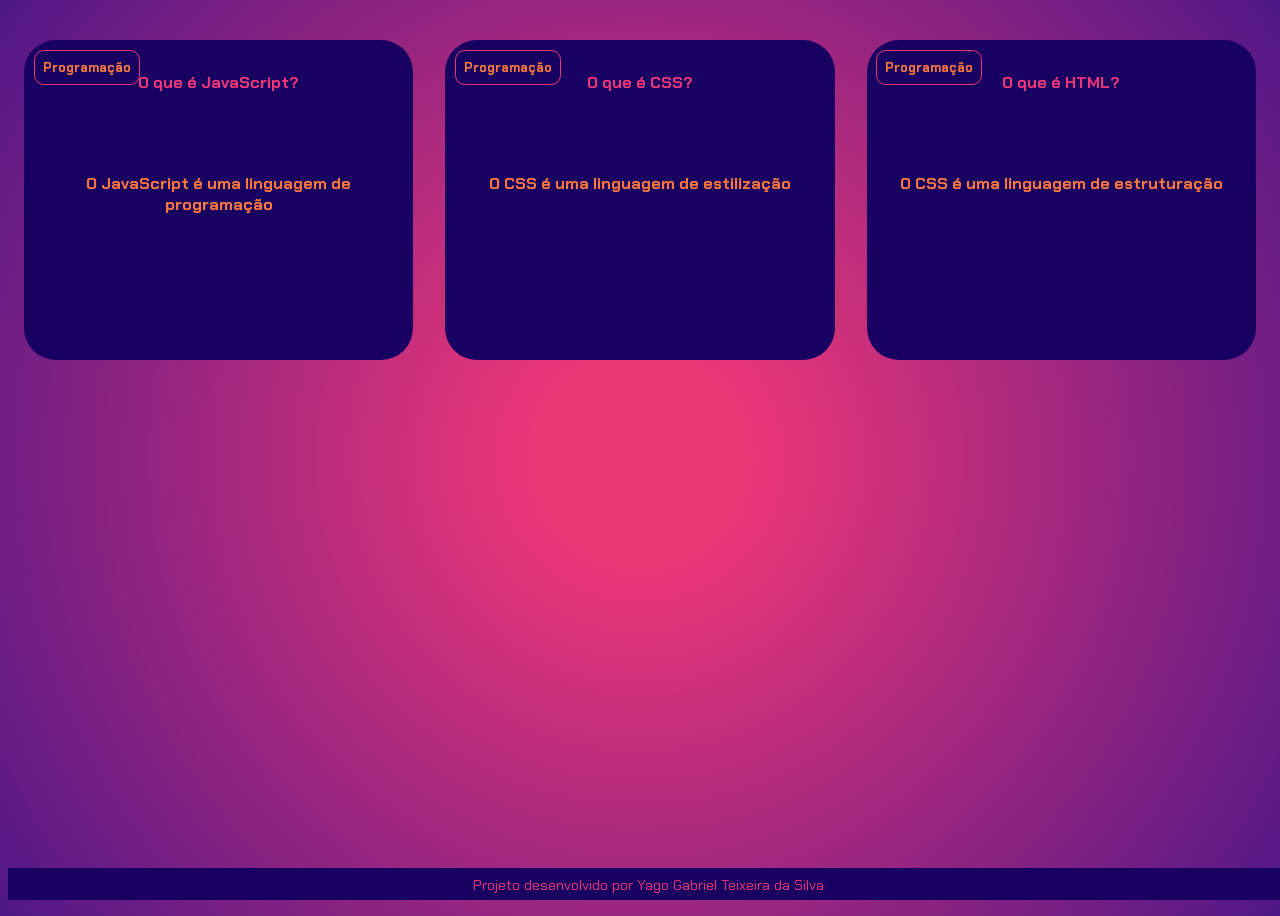
==== index.html @ 6e8b6c1e "Add files via upload" ====
<!DOCTYPE html>
<html lang="pt-br">

<head>
    <meta charset="UTF-8">
    <meta name="viewport" content="width=device-width, initial-scale=1.0">
    <title>Flashcards</title>
    <link rel="stylesheet" href="assets/style.css">
</head>

<body>
    <main>
        <section id="container">

            <article class="cartao">
                <div class="cartao__conteudo">
                    <h3>Programação</h3>
                    <div class="cartao__conteudo__pergunta">
                        <p>O que é JavaScript?</p>
                    </div>
                    <div class="cartao__conteudo__resposta">
                        <p>O JavaScript é uma linguagem de programação</p>
                    </div>
                </div>

            </article>

            <article class="cartao">
                <div class="cartao__conteudo">
                    <h3>Programação</h3>
                    <div class="cartao__conteudo__pergunta">
                        <p>O que é CSS?</p>
                    </div>
                    <div class="cartao__conteudo__resposta">
                        <p>O CSS é uma linguagem de estilização</p>
                    </div>
                </div>

            </article>

            <article class="cartao">
                <div class="cartao__conteudo">
                    <h3>Programação</h3>
                    <div class="cartao__conteudo__pergunta">
                        <p>O que é HTML?</p>
                    </div>
                    <div class="cartao__conteudo__resposta">
                        <p>O CSS é uma linguagem de estruturação</p>
                    </div>
                </div>

            </article>


        </section>
    </main>

    <footer>
        <p>Projeto desenvolvido por Yago Gabriel Teixeira da Silva</p>
    </footer>

</body>

</html>
---- assets/style.css ----
@import url('https://fonts.googleapis.com/css2?family=Chakra+Petch:ital,wght@0,300;0,400;0,500;0,600;0,700;1,300;1,400;1,500;1,600;1,700&display=swap');

:root{
    --font:"Chakra Petch", sans-serif;
    --cor1: #FB773C;
    --cor2: #EB3678;
    --cor3: #4F1787;
    --cor4: #180161;
}

body{
    min-height: 100vh;
    background-repeat: no-repeat;
    background-attachment: fixed;
    background-size: cover;
    background: rgb(235,54,120);
background: radial-gradient(circle, rgba(235,54,120,1) 14%, rgba(79,23,135,1) 100%);
    color: var(--cor1);
    font-family: var(--font);
}

#container{
    display: flex;
}

.cartao{
    margin: 1rem 1rem;
    height: 20rem;
    flex-grow: 1;
    flex-basis: calc(33% - 6rem);
}


.cartao__conteudo{
    background-color: var(--cor4);
    text-align: center;
    height: 100%;
    border-radius: 2rem;
}


.cartao__conteudo h3{
    color: var(--cor1);
    border: 1px solid var(--cor2);
    text-align: left;
    padding: 0.5rem;
    position: absolute;
    margin: 0.6rem;
    border-radius: 0.6rem;
    font-size: 1vw;
}


.cartao__conteudo p{
    margin-top: 1rem;
    padding: 2rem;
}

.cartao__conteudo__pergunta p{
    color: var(--cor2);
    font-weight: 900;
}

.cartao__conteudo__resposta{
    color: var(--cor1);
    font-weight: 700;
}


footer{
    background-color: var(--cor4);
    color: var(--cor2);
    bottom: 0;
    position: fixed;
    width: 100%;
    height: 2rem;
}
footer p{
    text-align: center;
    font-size: 0.9rem;
    margin-top: 0.5rem;
}
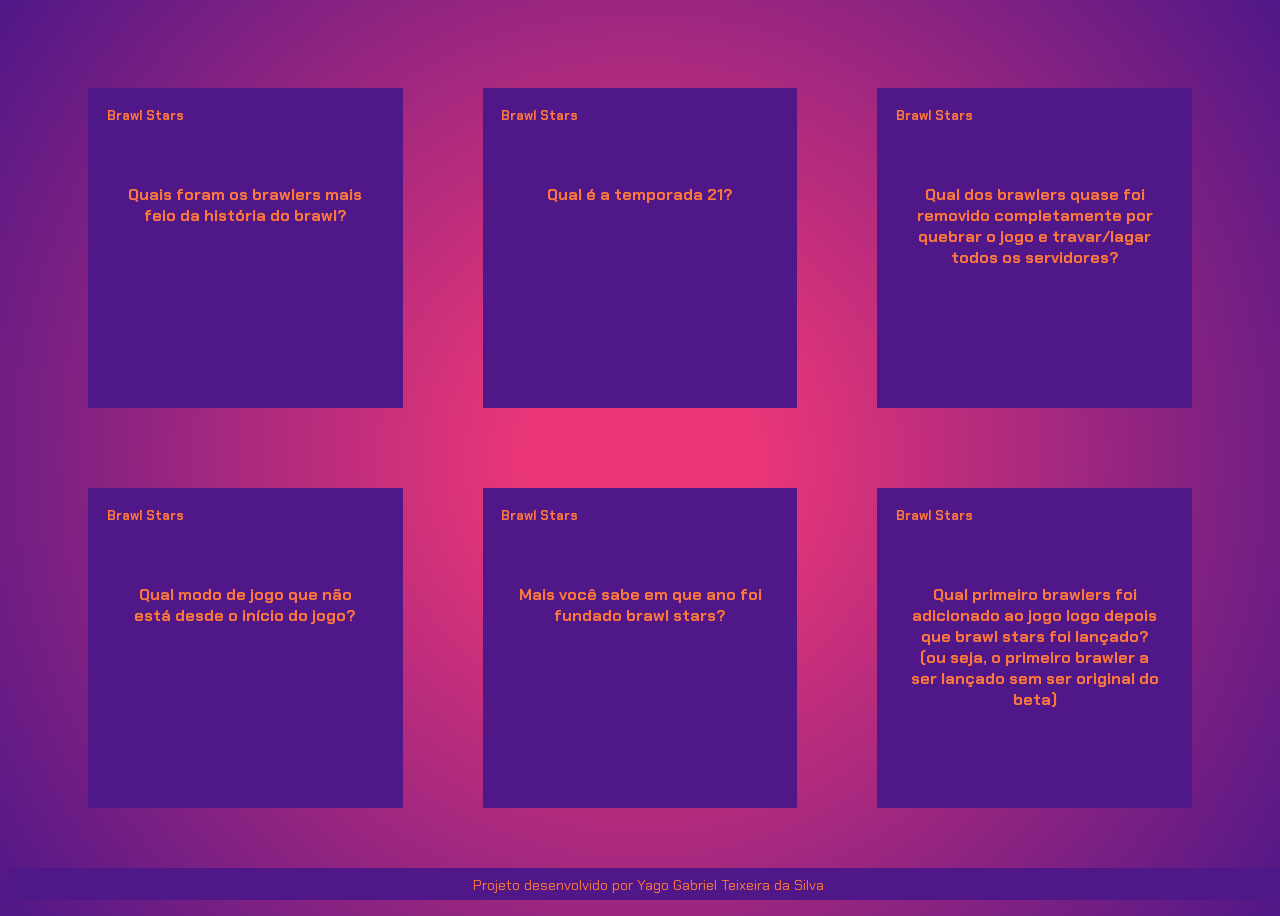
==== commit 4a76abe8: "Add files via upload" ====
--- a/index.html
+++ b/index.html
@@ -1,64 +1,37 @@
-<!DOCTYPE html>
-<html lang="pt-br">
-
-<head>
-    <meta charset="UTF-8">
-    <meta name="viewport" content="width=device-width, initial-scale=1.0">
-    <title>Flashcards</title>
-    <link rel="stylesheet" href="assets/style.css">
-</head>
-
-<body>
-    <main>
-        <section id="container">
-
-            <article class="cartao">
-                <div class="cartao__conteudo">
-                    <h3>Programação</h3>
-                    <div class="cartao__conteudo__pergunta">
-                        <p>O que é JavaScript?</p>
-                    </div>
-                    <div class="cartao__conteudo__resposta">
-                        <p>O JavaScript é uma linguagem de programação</p>
-                    </div>
-                </div>
-
-            </article>
-
-            <article class="cartao">
-                <div class="cartao__conteudo">
-                    <h3>Programação</h3>
-                    <div class="cartao__conteudo__pergunta">
-                        <p>O que é CSS?</p>
-                    </div>
-                    <div class="cartao__conteudo__resposta">
-                        <p>O CSS é uma linguagem de estilização</p>
-                    </div>
-                </div>
-
-            </article>
-
-            <article class="cartao">
-                <div class="cartao__conteudo">
-                    <h3>Programação</h3>
-                    <div class="cartao__conteudo__pergunta">
-                        <p>O que é HTML?</p>
-                    </div>
-                    <div class="cartao__conteudo__resposta">
-                        <p>O CSS é uma linguagem de estruturação</p>
-                    </div>
-                </div>
-
-            </article>
-
-
-        </section>
-    </main>
-
-    <footer>
-        <p>Projeto desenvolvido por Yago Gabriel Teixeira da Silva</p>
-    </footer>
-
-</body>
-
+<!DOCTYPE html>
+<html lang="pt-br">
+
+<head>
+    <meta charset="UTF-8">
+    <meta name="viewport" content="width=device-width, initial-scale=1.0">
+    <link rel="stylesheet" href="assets/style.css">
+    <title>Flashcard</title>
+</head>
+
+<body>
+    <main>
+        <section id="container">
+            <!--<article class="cartao">
+                <div class="cartao__conteudo">
+                    <h3>Brawl Stars</h3>
+                    <div class="cartao__conteudo__pergunta">
+                        <p>Quais foram os brawlers mais feio da história do brawl?</p>
+                    </div>
+                    <div class="cartao__conteudo__resposta">
+                        <p>Shelly e Dynamike</p>
+                    </div>
+                </div>
+            </article> -->
+            
+        </section>
+    </main>
+    <footer>
+        <p>Projeto desenvolvido por Yago Gabriel Teixeira da Silva</p>
+    </footer>
+
+
+    <script src="app.js"></script>
+    <script src="perguntas.js"></script>
+</body>
+
 </html>
--- a/assets/style.css
+++ b/assets/style.css
@@ -1,82 +1,103 @@
-@import url('https://fonts.googleapis.com/css2?family=Chakra+Petch:ital,wght@0,300;0,400;0,500;0,600;0,700;1,300;1,400;1,500;1,600;1,700&display=swap');
-
-:root{
-    --font:"Chakra Petch", sans-serif;
-    --cor1: #FB773C;
-    --cor2: #EB3678;
-    --cor3: #4F1787;
-    --cor4: #180161;
-}
-
-body{
-    min-height: 100vh;
-    background-repeat: no-repeat;
-    background-attachment: fixed;
-    background-size: cover;
-    background: rgb(235,54,120);
-background: radial-gradient(circle, rgba(235,54,120,1) 14%, rgba(79,23,135,1) 100%);
-    color: var(--cor1);
-    font-family: var(--font);
-}
-
-#container{
-    display: flex;
-}
-
-.cartao{
-    margin: 1rem 1rem;
-    height: 20rem;
-    flex-grow: 1;
-    flex-basis: calc(33% - 6rem);
-}
-
-
-.cartao__conteudo{
-    background-color: var(--cor4);
-    text-align: center;
-    height: 100%;
-    border-radius: 2rem;
-}
-
-
-.cartao__conteudo h3{
-    color: var(--cor1);
-    border: 1px solid var(--cor2);
-    text-align: left;
-    padding: 0.5rem;
-    position: absolute;
-    margin: 0.6rem;
-    border-radius: 0.6rem;
-    font-size: 1vw;
-}
-
-
-.cartao__conteudo p{
-    margin-top: 1rem;
-    padding: 2rem;
-}
-
-.cartao__conteudo__pergunta p{
-    color: var(--cor2);
-    font-weight: 900;
-}
-
-.cartao__conteudo__resposta{
-    color: var(--cor1);
-    font-weight: 700;
-}
-
-
-footer{
-    background-color: var(--cor4);
-    color: var(--cor2);
-    bottom: 0;
-    position: fixed;
-    width: 100%;
-    height: 2rem;
-}
-footer p{
-    text-align: center;
-    font-size: 0.9rem;
-    margin-top: 0.5rem;
+@import url('https://fonts.googleapis.com/css2?family=Chakra+Petch:ital,wght@0,300;0,400;0,500;0,600;0,700;1,300;1,400;1,500;1,600;1,700&display=swap');
+
+:root{
+    --font:"Chakra Petch", sans-serif;
+    --cor-1: #FB773C;
+    --cor-2: #EB3678;
+    --cor-3: #4F1787;
+    --cor-4: #180161;
+}
+
+body{
+    min-height: 100vh;
+    background-repeat: no-repeat;
+    background-attachment: fixed;
+    background-size: cover;
+    background: rgb(235,54,120);
+background: radial-gradient(circle, rgba(235,54,120,1) 14%, rgba(79,23,135,1) 100%);
+    color: var(--cor1);
+    font-family: var(--font);
+}
+
+#container{
+    display: flex;
+    flex-wrap: wrap;
+    justify-content: space-between;
+    padding: 4rem;
+    gap: 3rem;
+}
+
+.cartao{
+    margin: 1rem 1rem;
+    height: 20rem;
+    flex-grow: 1;
+    flex-basis: calc(33% - 6rem);
+}
+
+.cartao__conteudo{
+    background-color: var(--cor-3);
+    text-align: center;
+    height: 100%;
+    transform-style: preserve-3d;
+    transition: transform 300ms ease-in-out;
+}
+
+.cartao__conteudo h3{
+    color: var(--cor-1);
+    border: 1px solid var(--cor-3);
+    text-align: left;
+    padding: 0.5rem;
+    position: absolute;
+    margin: 0.6rem;
+    border-radius: 0.6rem;
+    font-size: 1vw;
+    backface-visibility: hidden;
+}
+
+.cartao__conteudo p{
+    margin-top: 1rem;
+    padding: 2rem;
+    margin-top: 4rem;
+}
+
+.cartao__conteudo__pergunta p{
+    color: var(--cor-1);
+    font-weight: 900;
+}
+
+.cartao__conteudo__resposta{
+    color: var(--cor-1);
+    font-weight: 700;
+}
+
+.cartao:hover .cartao__conteudo{
+    transform: rotateY(180deg);
+}
+
+.cartao__conteudo__pergunta,
+.cartao__conteudo__resposta{
+    backface-visibility: hidden;
+    position: absolute;
+    height: 100%;
+    width: 100%;
+}
+
+.cartao__conteudo__resposta{
+    transform: rotateY(180deg);
+}
+
+
+footer{
+    background-color: var(--cor-3);
+    color: var(--cor-1);
+    position: fixed;
+    bottom: 0;
+    width: 100%;
+    height: 2rem;
+}
+
+footer p{
+    text-align: center;
+    font-size: 0.9rem;
+    margin-top: 0.5rem;
 }
